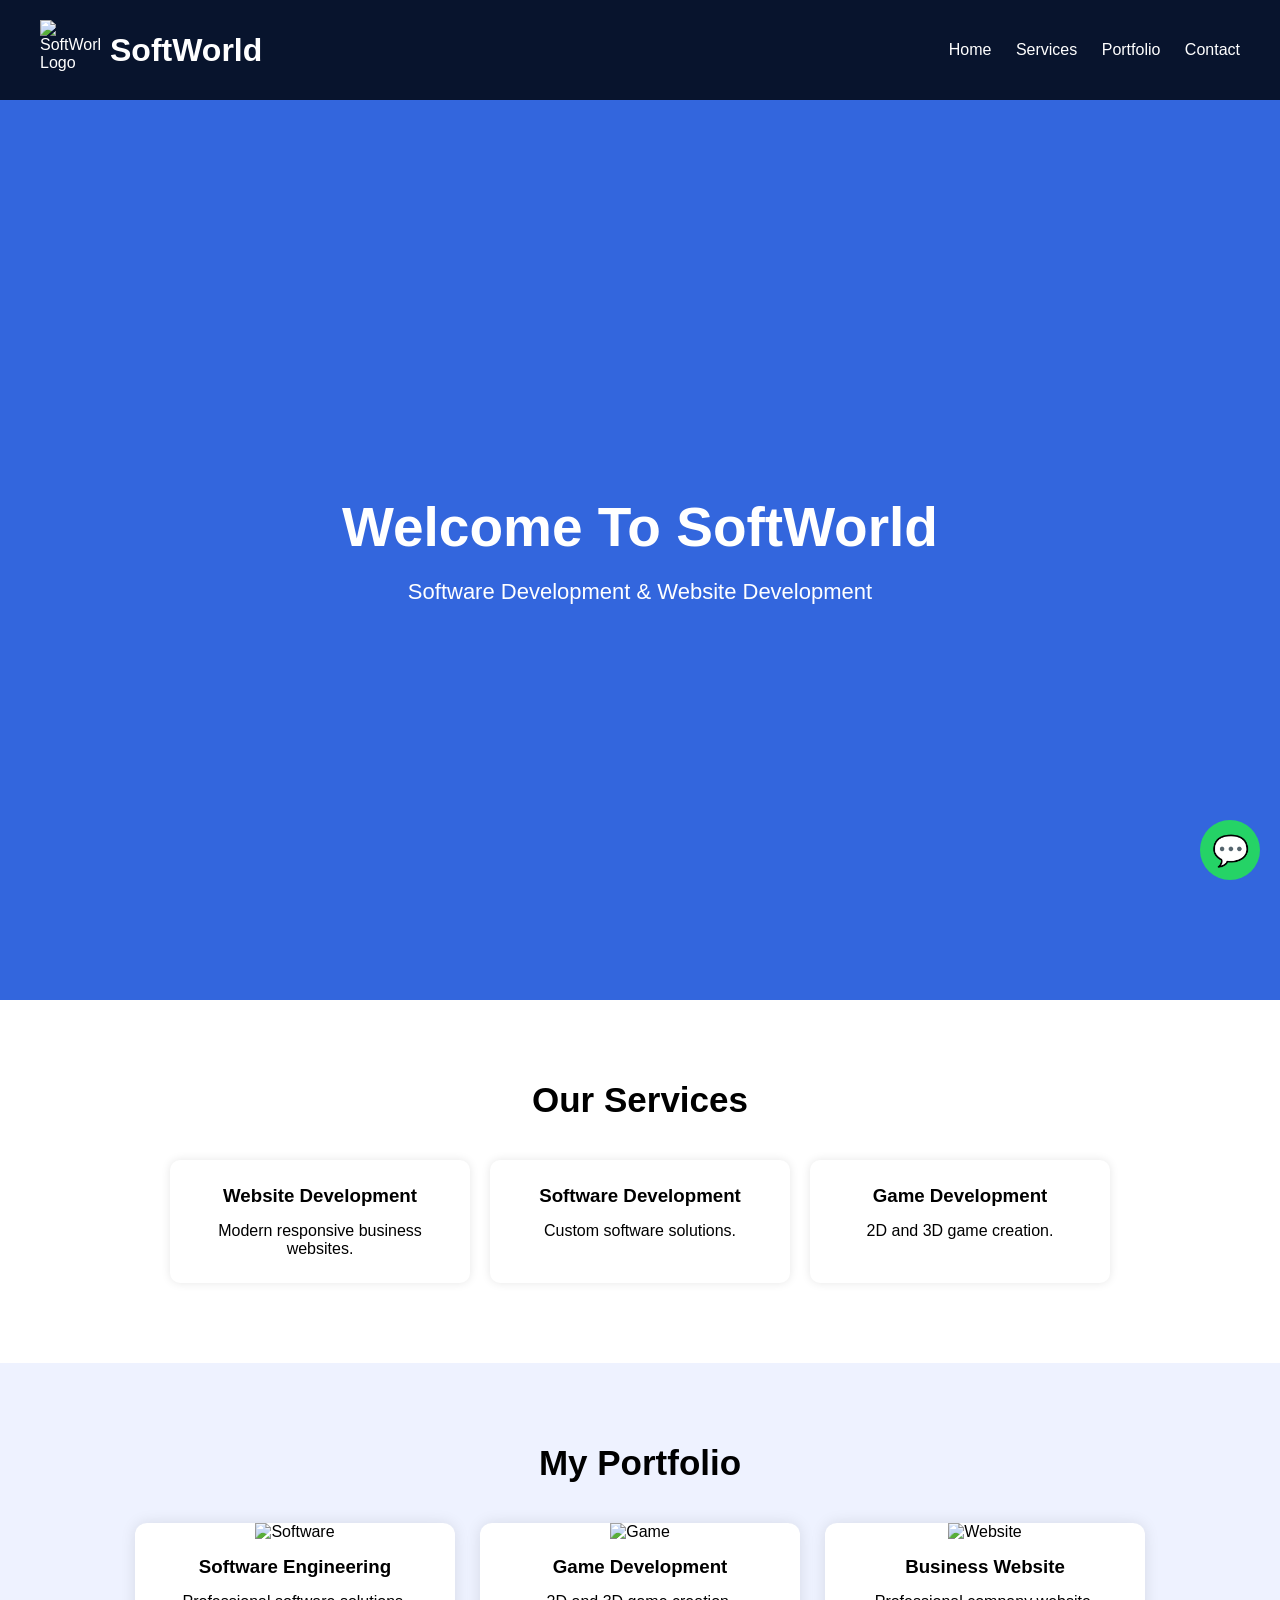
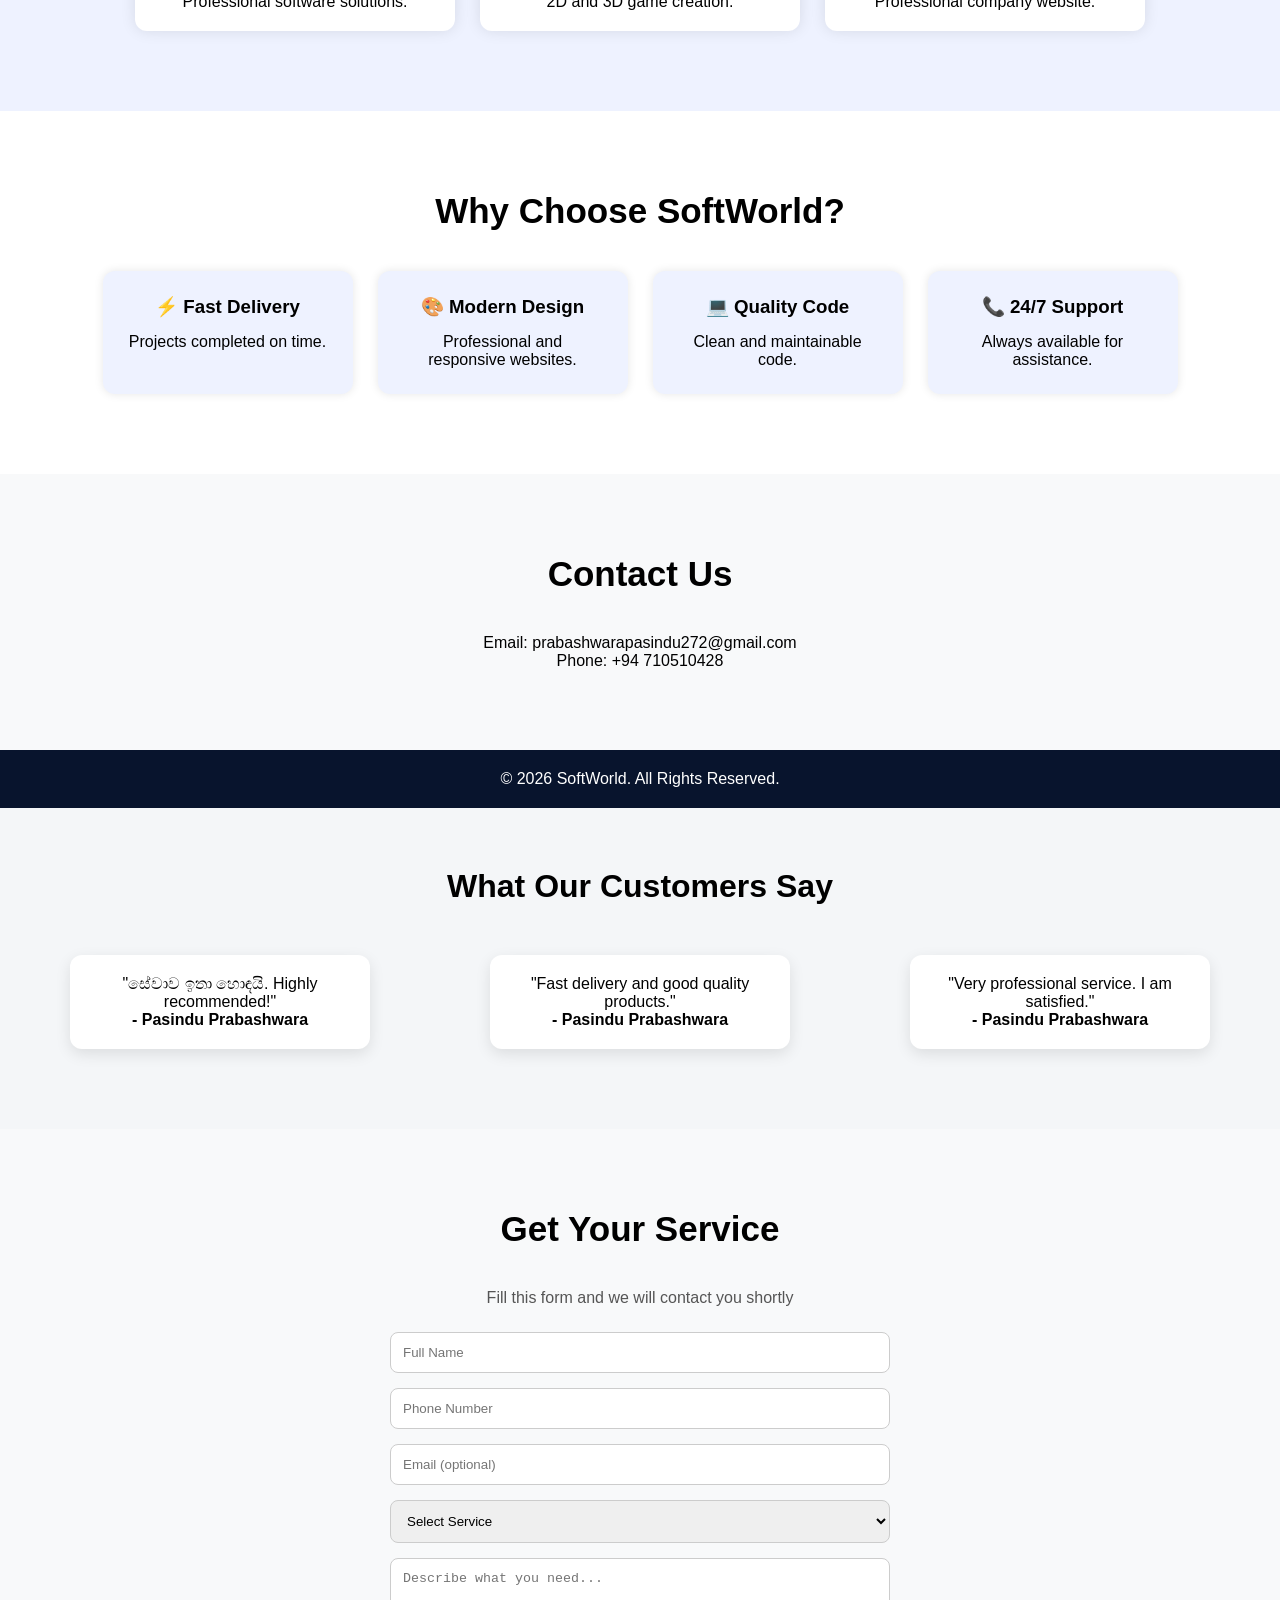
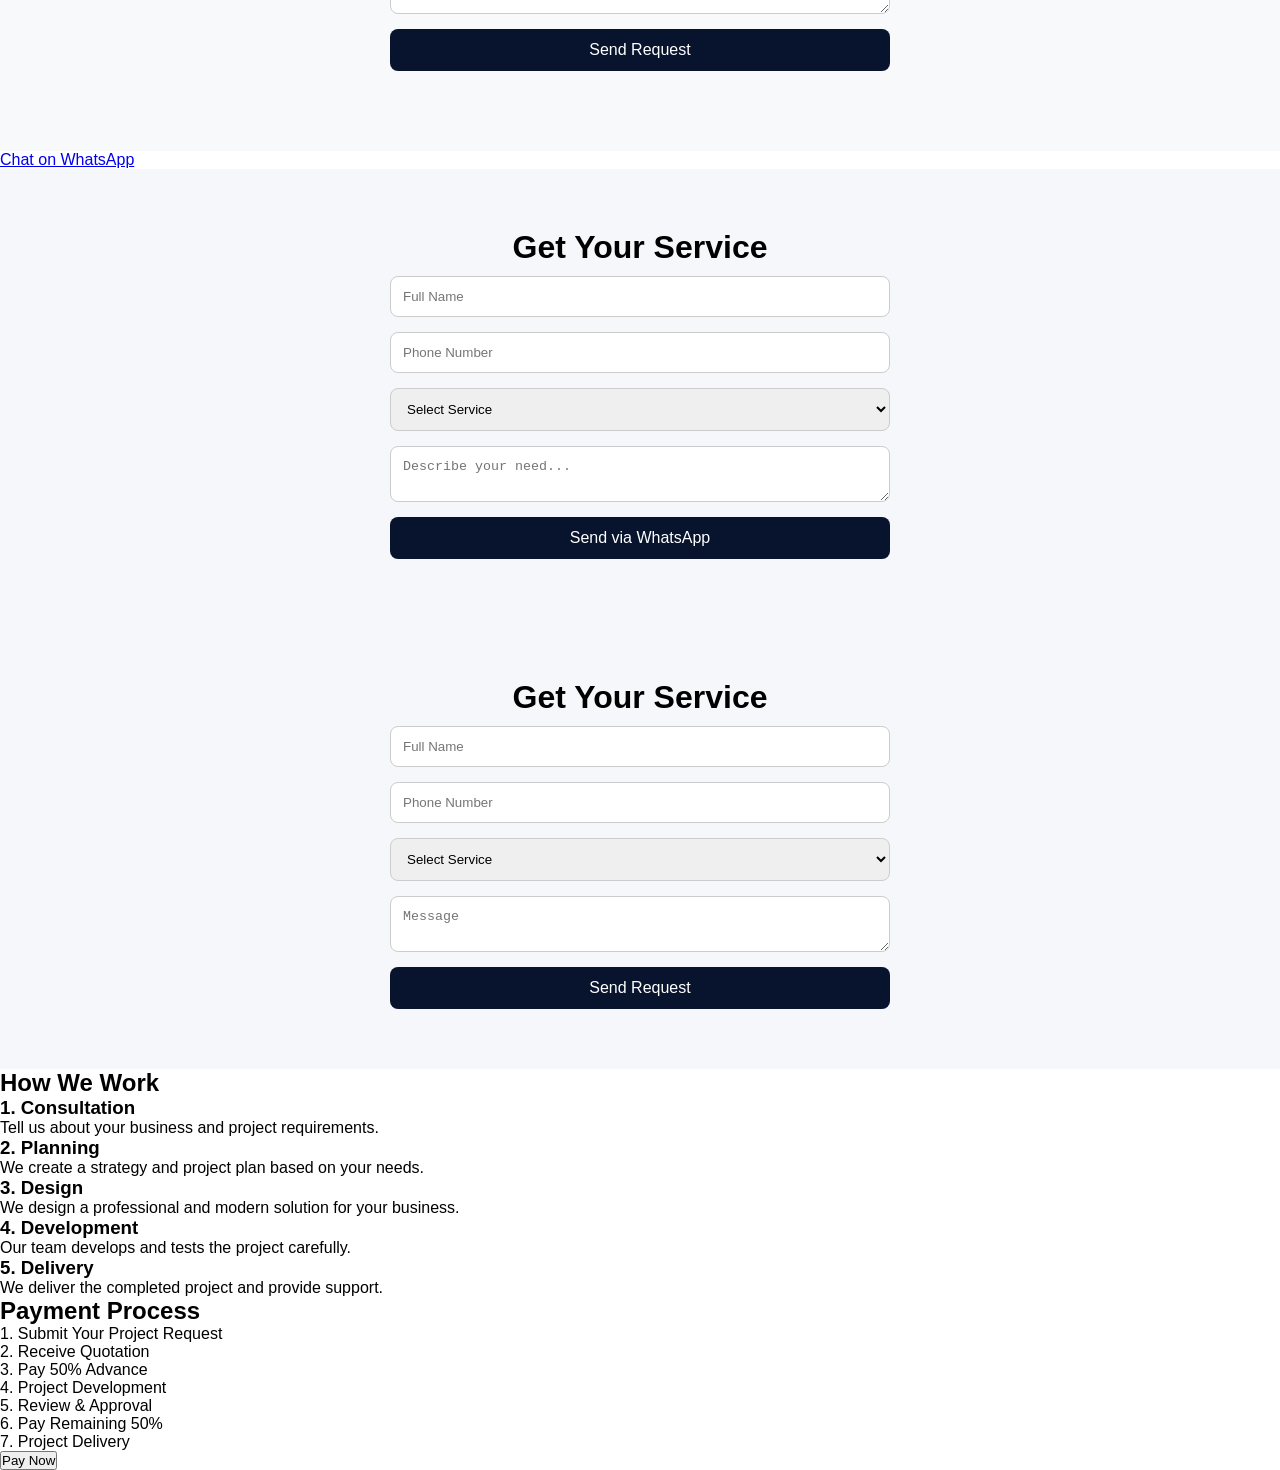
==== index.html @ 09536301 "Add files via upload" ====
<!DOCTYPE html>
<html lang="en">
<head>
<meta charset="UTF-8">
<meta name="viewport" content="width=device-width, initial-scale=1.0">

<title>SoftWorld</title>

<link rel="icon" href="images/logo.jpg">
<link rel="stylesheet" href="style.css">

</head>

<body>

<header>

    <div class="logo">
        <img src="images/logo.jpg" alt="SoftWorld Logo">
        <h1>SoftWorld</h1>
    </div>

    <nav>
        <a href="#home">Home</a>
        <a href="#services">Services</a>
        <a href="#portfolio">Portfolio</a>
        <a href="#contact">Contact</a>
    </nav>

</header>

<!-- HERO -->

<section id="home">

    <h2>Welcome To SoftWorld</h2>

    <p>
        Software Development & Website Development
    </p>

</section>

<!-- SERVICES -->

<section id="services">

    <h2>Our Services</h2>

    <div class="service-box">

        <div class="card">
            <h3>Website Development</h3>
            <p>Modern responsive business websites.</p>
        </div>

        <div class="card">
            <h3>Software Development</h3>
            <p>Custom software solutions.</p>
        </div>

        <div class="card">
            <h3>Game Development</h3>
            <p>2D and 3D game creation.</p>
        </div>

    </div>

</section>

<!-- PORTFOLIO -->

<section id="portfolio">

    <h2>My Portfolio</h2>

    <div class="portfolio-container">

        <div class="portfolio-card">
            <img src="images/software.jpg" alt="Software">
            <h3>Software Engineering</h3>
            <p>Professional software solutions.</p>
        </div>

        <div class="portfolio-card">
            <img src="images/game.jpg" alt="Game">
            <h3>Game Development</h3>
            <p>2D and 3D game creation.</p>
        </div>

        <div class="portfolio-card">
            <img src="images/website.jpg" alt="Website">
            <h3>Business Website</h3>
            <p>Professional company website.</p>
        </div>

    </div>

</section>

<!-- WHY US -->

<section class="why-us">

    <h2>Why Choose SoftWorld?</h2>

    <div class="why-container">

        <div class="why-card">
            <h3>⚡ Fast Delivery</h3>
            <p>Projects completed on time.</p>
        </div>

        <div class="why-card">
            <h3>🎨 Modern Design</h3>
            <p>Professional and responsive websites.</p>
        </div>

        <div class="why-card">
            <h3>💻 Quality Code</h3>
            <p>Clean and maintainable code.</p>
        </div>

        <div class="why-card">
            <h3>📞 24/7 Support</h3>
            <p>Always available for assistance.</p>
        </div>

    </div>

</section>

<!-- CONTACT -->

<section id="contact">

    <h2>Contact Us</h2>

    <p>Email: prabashwarapasindu272@gmail.com
</p>

    <p>Phone: +94 710510428</p>

</section>

<!-- FOOTER -->

<footer>

    <p>© 2026 SoftWorld. All Rights Reserved.</p>

</footer>

</body>
</html>
<a href="https://wa.me/94710510428"
class="whatsapp"
target="_blank">
💬
</a>
<section class="reviews" id="reviews">
  <h2>What Our Customers Say</h2>

  <div class="review-container">

    <div class="review-card">
      <p>"සේවාව ඉතා හොඳයි. Highly recommended!"</p>
      <h4>- Pasindu Prabashwara</h4>
    </div>

    <div class="review-card">
      <p>"Fast delivery and good quality products."</p>
      <h4>- Pasindu Prabashwara</h4>
    </div>

    <div class="review-card">
      <p>"Very professional service. I am satisfied."</p>
      <h4>- Pasindu Prabashwara</h4>
    </div>

  </div>
</section>
<section class="lead-form" id="contact">
  <h2>Get Your Service</h2>
  <p>Fill this form and we will contact you shortly</p>

  <form>
    <input type="text" placeholder="Full Name" required>
    
    <input type="tel" placeholder="Phone Number" required>

    <input type="email" placeholder="Email (optional)">

    <select required>
      <option value="">Select Service</option>
      <option>Website Design</option>
      <option>Business Logo</option>
      <option>Online Marketing</option>
      <option>Other</option>
    </select>

    <textarea placeholder="Describe what you need..." required></textarea>

    <button type="submit">Send Request</button>
  </form>
</section>
<a href="https://wa.me/94710510428" class="whatsapp-btn">
  Chat on WhatsApp
</a>
<section class="lead-form">
  <h2>Get Your Service</h2>

  <form onsubmit="sendToWhatsApp(); return false;">

    <input type="text" id="name" placeholder="Full Name" required>

    <input type="tel" id="phone" placeholder="Phone Number" required>

    <select id="service" required>
      <option value="">Select Service</option>
      <option>Website Design</option>
      <option>Logo Design</option>
      <option>Marketing</option>
      <option>Other</option>
    </select>

    <textarea id="message" placeholder="Describe your need..." required></textarea>

    <button type="submit">Send via WhatsApp</button>

  </form>
</section>
<section class="lead-form">
  <h2>Get Your Service</h2>

  <form onsubmit="sendData(); return false;">

    <input type="text" id="name" placeholder="Full Name" required>
    <input type="tel" id="phone" placeholder="Phone Number" required>

    <select id="service" required>
      <option value="">Select Service</option>
      <option>Software Development</option>
      <option>Web Sites</option>
      <option>Gaming</option>
    </select>

    <textarea id="message" placeholder="Message" required></textarea>

    <button type="submit">Send Request</button>

  </form>
</section>
<section class="process">
    <h2>How We Work</h2>

    <div class="step">
        <h3>1. Consultation</h3>
        <p>Tell us about your business and project requirements.</p>
    </div>

    <div class="step">
        <h3>2. Planning</h3>
        <p>We create a strategy and project plan based on your needs.</p>
    </div>

    <div class="step">
        <h3>3. Design</h3>
        <p>We design a professional and modern solution for your business.</p>
    </div>

    <div class="step">
        <h3>4. Development</h3>
        <p>Our team develops and tests the project carefully.</p>
    </div>

    <div class="step">
        <h3>5. Delivery</h3>
        <p>We deliver the completed project and provide support.</p>
    </div>
</section>
<section class="payment-process">
    <h2>Payment Process</h2>

    <div class="step">1. Submit Your Project Request</div>
    <div class="step">2. Receive Quotation</div>
    <div class="step">3. Pay 50% Advance</div>
    <div class="step">4. Project Development</div>
    <div class="step">5. Review & Approval</div>
    <div class="step">6. Pay Remaining 50%</div>
    <div class="step">7. Project Delivery</div>
</section>
<form method="post" action="https://sandbox.payhere.lk/pay/checkout">
    <input type="hidden" name="merchant_id" value="YOUR_MERCHANT_ID">
    <input type="hidden" name="return_url" value="https://yourwebsite.com/success">
    <input type="hidden" name="cancel_url" value="https://yourwebsite.com/cancel">
    <input type="hidden" name="notify_url" value="https://yourwebsite.com/notify">

    <input type="hidden" name="order_id" value="001">
    <input type="hidden" name="items" value="Website Development">
    <input type="hidden" name="currency" value="LKR">
    <input type="hidden" name="amount" value="10000">

    <button type="submit">Pay Now</button>
</form>
---- style.css ----
*{
    margin:0;
    padding:0;
    box-sizing:border-box;
}

body{
    font-family:Arial, sans-serif;
}

/* HEADER */

header{
    background:#08142d;
    color:white;
    padding:20px 40px;
    display:flex;
    justify-content:space-between;
    align-items:center;
}

.logo{
    display:flex;
    align-items:center;
    gap:10px;
}

.logo img{
    width:60px;
    height:60px;
    object-fit:contain;
}

nav a{
    color:white;
    text-decoration:none;
    margin-left:20px;
}

/* HOME */

#home{
    background:#3366dd;
    color:white;
    text-align:center;

    min-height:100vh;

    display:flex;
    flex-direction:column;
    justify-content:center;
    align-items:center;
}

#home h2{
    font-size:55px;
    margin-bottom:20px;
}

#home p{
    font-size:22px;
}

/* SERVICES */

#services{
    padding:80px 20px;
    text-align:center;
}

#services h2{
    margin-bottom:40px;
    font-size:35px;
}

.service-box{
    display:flex;
    justify-content:center;
    gap:20px;
    flex-wrap:wrap;
}

.card{
    width:300px;
    background:white;
    padding:25px;
    border-radius:10px;
    box-shadow:0 0 10px rgba(0,0,0,0.1);
}

.card h3{
    margin-bottom:15px;
}

/* PORTFOLIO */

#portfolio{
    padding:80px 20px;
    text-align:center;
    background:#eef2ff;
}

#portfolio h2{
    font-size:35px;
    margin-bottom:40px;
}

.portfolio-container{
    display:flex;
    justify-content:center;
    gap:25px;
    flex-wrap:wrap;
}

.portfolio-card{
    width:320px;
    background:white;
    border-radius:12px;
    overflow:hidden;
    box-shadow:0 0 15px rgba(0,0,0,0.1);
}

.portfolio-card img{
    width:100%;
    height:220px;
    object-fit:cover;
}

.portfolio-card h3{
    margin:15px 0;
}

.portfolio-card p{
    padding:0 15px 20px;
}

/* WHY US */

.why-us{
    padding:80px 20px;
    background:#ffffff;
    text-align:center;
}

.why-us h2{
    font-size:35px;
    margin-bottom:40px;
}

.why-container{
    display:flex;
    justify-content:center;
    gap:25px;
    flex-wrap:wrap;
}

.why-card{
    width:250px;
    background:#eef2ff;
    padding:25px;
    border-radius:12px;
    box-shadow:0 0 10px rgba(0,0,0,0.1);
    transition:0.3s;
}

.why-card:hover{
    transform:translateY(-10px);
}

.why-card h3{
    margin-bottom:15px;
}/* CONTACT */

#contact{
    padding:80px 20px;
    background:#f8f9fa;
    text-align:center;
}

#contact h2{
    font-size:35px;
    margin-bottom:40px;
}

.contact-container{
    display:flex;
    justify-content:center;
    gap:40px;
    flex-wrap:wrap;
}

.contact-info{
    text-align:left;
    max-width:300px;
}

.contact-info p{
    margin:15px 0;
}

.contact-form{
    display:flex;
    flex-direction:column;
    width:350px;
}

.contact-form input,
.contact-form textarea{
    margin-bottom:15px;
    padding:12px;
    border:1px solid #ccc;
    border-radius:8px;
}

.contact-form button{
    background:#3366dd;
    color:white;
    border:none;
    padding:12px;
    border-radius:8px;
    cursor:pointer;
}

.contact-form button:hover{
    background:#2244aa;
}

/* FOOTER */

footer{
    background:#08142d;
    color:white;
    text-align:center;
    padding:20px;
}
.whatsapp{
    position:fixed;
    bottom:20px;
    right:20px;
    background:#25D366;
    color:white;
    width:60px;
    height:60px;
    border-radius:50%;
    display:flex;
    justify-content:center;
    align-items:center;
    text-decoration:none;
    font-size:30px;
}
.reviews{
  padding:60px;
  background:#f5f5f5;
  text-align:center;
}

.review-card{
  background:white;
  margin:20px auto;
  padding:20px;
  width:60%;
  border-radius:10px;
  box-shadow:0 0 10px rgba(0,0,0,0.1);
}
.reviews{
  padding:60px 20px;
  background:#f4f6f8;
  text-align:center;
}

.reviews h2{
  font-size:32px;
  margin-bottom:30px;
}

.review-container{
  display:flex;
  flex-wrap:wrap;
  justify-content:center;
  gap:20px;
}

.review-card{
  background:white;
  width:300px;
  padding:20px;
  border-radius:12px;
  box-shadow:0 5px 15px rgba(0,0,0,0.1);
  transition:0.3s;
}

.review-card:hover{
  transform:translateY(-5px);
}
.review-form{
  padding:50px 20px;
  text-align:center;
}

.review-form form{
  max-width:500px;
  margin:auto;
  display:flex;
  flex-direction:column;
  gap:15px;
}

.review-form input,
.review-form textarea{
  padding:12px;
  border:1px solid #ccc;
  border-radius:8px;
}

.review-form button{
  padding:12px;
  background:#08142d;
  color:white;
  border:none;
  border-radius:8px;
  cursor:pointer;
}

.review-form button:hover{
  background:#0d1f44;
}
.lead-form{
  padding:60px 20px;
  background:#f5f7fa;
  text-align:center;
}

.lead-form h2{
  font-size:32px;
  margin-bottom:10px;
}

.lead-form p{
  margin-bottom:25px;
  color:#555;
}

.lead-form form{
  max-width:500px;
  margin:auto;
  display:flex;
  flex-direction:column;
  gap:15px;
}

.lead-form input,
.lead-form select,
.lead-form textarea{
  padding:12px;
  border:1px solid #ccc;
  border-radius:8px;
}

.lead-form button{
  padding:12px;
  background:#08142d;
  color:white;
  border:none;
  border-radius:8px;
  cursor:pointer;
  font-size:16px;
}

.lead-form button:hover{
  background:#0d1f44;
}
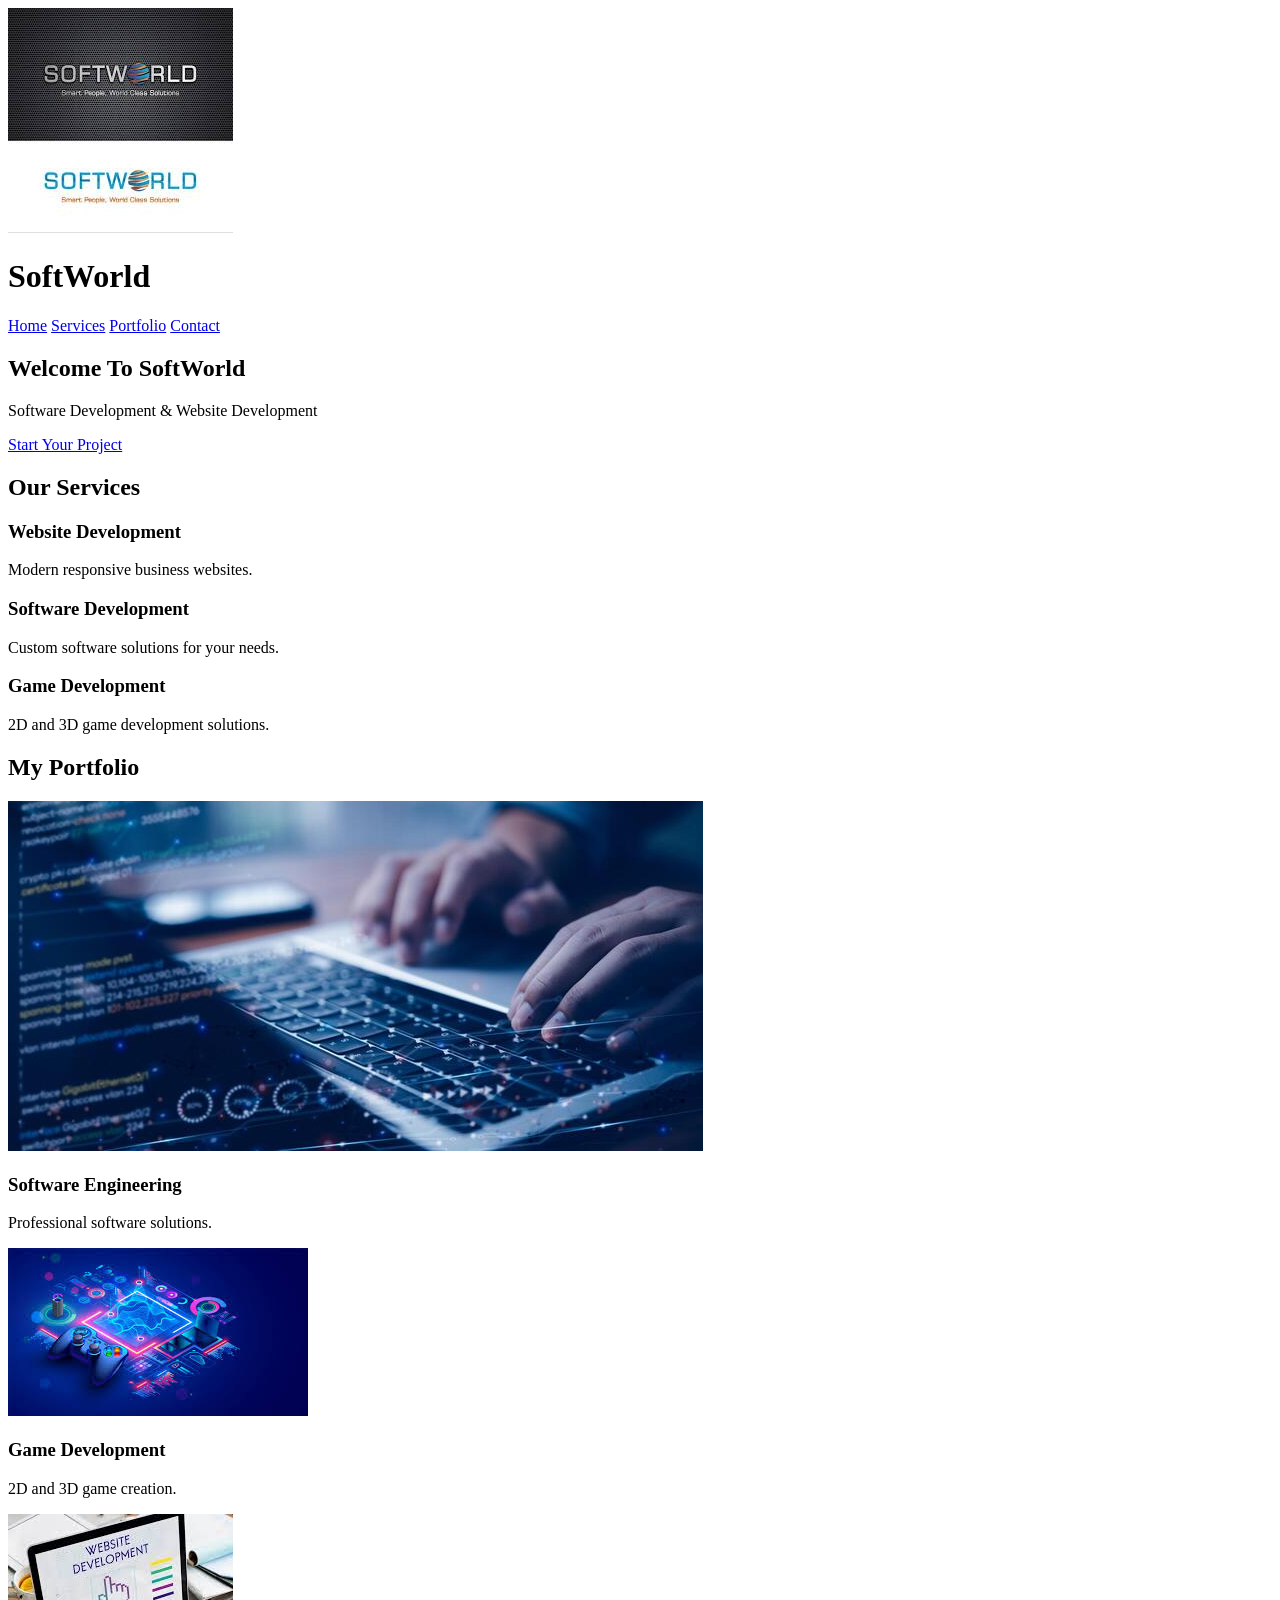
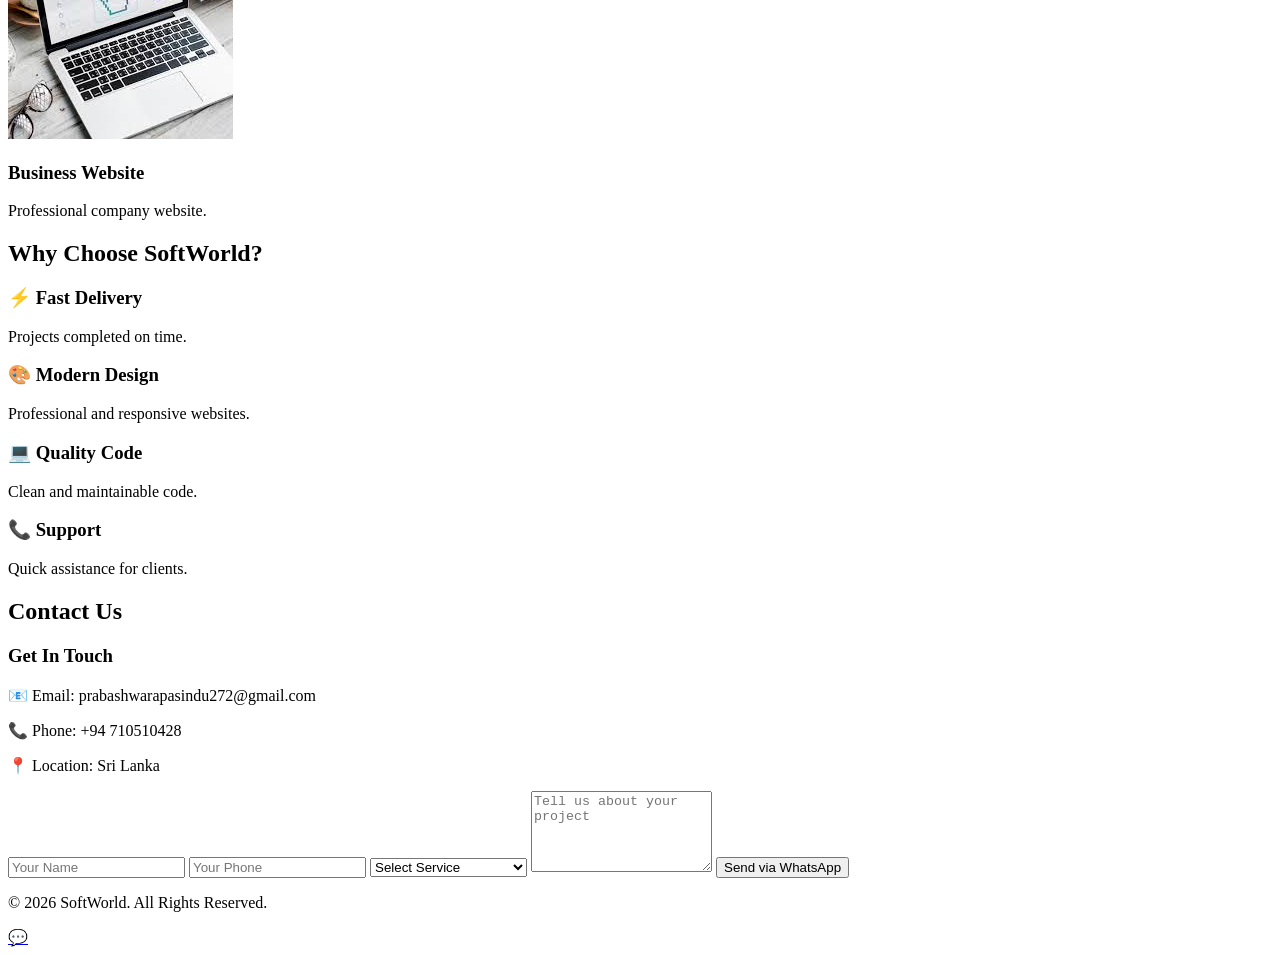
==== commit 44a6a8c9: "Add files via upload" ====
--- a/index.html
+++ b/index.html
@@ -1,305 +1,106 @@
-<!DOCTYPE html>
-<html lang="en">
-<head>
-<meta charset="UTF-8">
-<meta name="viewport" content="width=device-width, initial-scale=1.0">
-
-<title>SoftWorld</title>
-
-<link rel="icon" href="images/logo.jpg">
-<link rel="stylesheet" href="style.css">
-
-</head>
-
-<body>
-
-<header>
-
-    <div class="logo">
-        <img src="images/logo.jpg" alt="SoftWorld Logo">
-        <h1>SoftWorld</h1>
-    </div>
-
-    <nav>
-        <a href="#home">Home</a>
-        <a href="#services">Services</a>
-        <a href="#portfolio">Portfolio</a>
-        <a href="#contact">Contact</a>
-    </nav>
-
-</header>
-
-<!-- HERO -->
-
-<section id="home">
-
-    <h2>Welcome To SoftWorld</h2>
-
-    <p>
-        Software Development & Website Development
-    </p>
-
-</section>
-
-<!-- SERVICES -->
-
-<section id="services">
-
-    <h2>Our Services</h2>
-
-    <div class="service-box">
-
-        <div class="card">
-            <h3>Website Development</h3>
-            <p>Modern responsive business websites.</p>
-        </div>
-
-        <div class="card">
-            <h3>Software Development</h3>
-            <p>Custom software solutions.</p>
-        </div>
-
-        <div class="card">
-            <h3>Game Development</h3>
-            <p>2D and 3D game creation.</p>
-        </div>
-
-    </div>
-
-</section>
-
-<!-- PORTFOLIO -->
-
-<section id="portfolio">
-
-    <h2>My Portfolio</h2>
-
-    <div class="portfolio-container">
-
-        <div class="portfolio-card">
-            <img src="images/software.jpg" alt="Software">
-            <h3>Software Engineering</h3>
-            <p>Professional software solutions.</p>
-        </div>
-
-        <div class="portfolio-card">
-            <img src="images/game.jpg" alt="Game">
-            <h3>Game Development</h3>
-            <p>2D and 3D game creation.</p>
-        </div>
-
-        <div class="portfolio-card">
-            <img src="images/website.jpg" alt="Website">
-            <h3>Business Website</h3>
-            <p>Professional company website.</p>
-        </div>
-
-    </div>
-
-</section>
-
-<!-- WHY US -->
-
-<section class="why-us">
-
-    <h2>Why Choose SoftWorld?</h2>
-
-    <div class="why-container">
-
-        <div class="why-card">
-            <h3>⚡ Fast Delivery</h3>
-            <p>Projects completed on time.</p>
-        </div>
-
-        <div class="why-card">
-            <h3>🎨 Modern Design</h3>
-            <p>Professional and responsive websites.</p>
-        </div>
-
-        <div class="why-card">
-            <h3>💻 Quality Code</h3>
-            <p>Clean and maintainable code.</p>
-        </div>
-
-        <div class="why-card">
-            <h3>📞 24/7 Support</h3>
-            <p>Always available for assistance.</p>
-        </div>
-
-    </div>
-
-</section>
-
-<!-- CONTACT -->
-
-<section id="contact">
-
-    <h2>Contact Us</h2>
-
-    <p>Email: prabashwarapasindu272@gmail.com
-</p>
-
-    <p>Phone: +94 710510428</p>
-
-</section>
-
-<!-- FOOTER -->
-
-<footer>
-
-    <p>© 2026 SoftWorld. All Rights Reserved.</p>
-
-</footer>
-
-</body>
-</html>
-<a href="https://wa.me/94710510428"
-class="whatsapp"
-target="_blank">
-💬
-</a>
-<section class="reviews" id="reviews">
-  <h2>What Our Customers Say</h2>
-
-  <div class="review-container">
-
-    <div class="review-card">
-      <p>"සේවාව ඉතා හොඳයි. Highly recommended!"</p>
-      <h4>- Pasindu Prabashwara</h4>
-    </div>
-
-    <div class="review-card">
-      <p>"Fast delivery and good quality products."</p>
-      <h4>- Pasindu Prabashwara</h4>
-    </div>
-
-    <div class="review-card">
-      <p>"Very professional service. I am satisfied."</p>
-      <h4>- Pasindu Prabashwara</h4>
-    </div>
-
-  </div>
-</section>
-<section class="lead-form" id="contact">
-  <h2>Get Your Service</h2>
-  <p>Fill this form and we will contact you shortly</p>
-
-  <form>
-    <input type="text" placeholder="Full Name" required>
-    
-    <input type="tel" placeholder="Phone Number" required>
-
-    <input type="email" placeholder="Email (optional)">
-
-    <select required>
-      <option value="">Select Service</option>
-      <option>Website Design</option>
-      <option>Business Logo</option>
-      <option>Online Marketing</option>
-      <option>Other</option>
-    </select>
-
-    <textarea placeholder="Describe what you need..." required></textarea>
-
-    <button type="submit">Send Request</button>
-  </form>
-</section>
-<a href="https://wa.me/94710510428" class="whatsapp-btn">
-  Chat on WhatsApp
-</a>
-<section class="lead-form">
-  <h2>Get Your Service</h2>
-
-  <form onsubmit="sendToWhatsApp(); return false;">
-
-    <input type="text" id="name" placeholder="Full Name" required>
-
-    <input type="tel" id="phone" placeholder="Phone Number" required>
-
-    <select id="service" required>
-      <option value="">Select Service</option>
-      <option>Website Design</option>
-      <option>Logo Design</option>
-      <option>Marketing</option>
-      <option>Other</option>
-    </select>
-
-    <textarea id="message" placeholder="Describe your need..." required></textarea>
-
-    <button type="submit">Send via WhatsApp</button>
-
-  </form>
-</section>
-<section class="lead-form">
-  <h2>Get Your Service</h2>
-
-  <form onsubmit="sendData(); return false;">
-
-    <input type="text" id="name" placeholder="Full Name" required>
-    <input type="tel" id="phone" placeholder="Phone Number" required>
-
-    <select id="service" required>
-      <option value="">Select Service</option>
-      <option>Software Development</option>
-      <option>Web Sites</option>
-      <option>Gaming</option>
-    </select>
-
-    <textarea id="message" placeholder="Message" required></textarea>
-
-    <button type="submit">Send Request</button>
-
-  </form>
-</section>
-<section class="process">
-    <h2>How We Work</h2>
-
-    <div class="step">
-        <h3>1. Consultation</h3>
-        <p>Tell us about your business and project requirements.</p>
-    </div>
-
-    <div class="step">
-        <h3>2. Planning</h3>
-        <p>We create a strategy and project plan based on your needs.</p>
-    </div>
-
-    <div class="step">
-        <h3>3. Design</h3>
-        <p>We design a professional and modern solution for your business.</p>
-    </div>
-
-    <div class="step">
-        <h3>4. Development</h3>
-        <p>Our team develops and tests the project carefully.</p>
-    </div>
-
-    <div class="step">
-        <h3>5. Delivery</h3>
-        <p>We deliver the completed project and provide support.</p>
-    </div>
-</section>
-<section class="payment-process">
-    <h2>Payment Process</h2>
-
-    <div class="step">1. Submit Your Project Request</div>
-    <div class="step">2. Receive Quotation</div>
-    <div class="step">3. Pay 50% Advance</div>
-    <div class="step">4. Project Development</div>
-    <div class="step">5. Review & Approval</div>
-    <div class="step">6. Pay Remaining 50%</div>
-    <div class="step">7. Project Delivery</div>
-</section>
-<form method="post" action="https://sandbox.payhere.lk/pay/checkout">
-    <input type="hidden" name="merchant_id" value="YOUR_MERCHANT_ID">
-    <input type="hidden" name="return_url" value="https://yourwebsite.com/success">
-    <input type="hidden" name="cancel_url" value="https://yourwebsite.com/cancel">
-    <input type="hidden" name="notify_url" value="https://yourwebsite.com/notify">
-
-    <input type="hidden" name="order_id" value="001">
-    <input type="hidden" name="items" value="Website Development">
-    <input type="hidden" name="currency" value="LKR">
-    <input type="hidden" name="amount" value="10000">
-
-    <button type="submit">Pay Now</button>
-</form>+<!DOCTYPE html>
+<html lang="en">
+<head>
+<meta charset="UTF-8">
+<meta name="viewport" content="width=device-width, initial-scale=1.0">
+<title>SoftWorld | Web & Software Development</title>
+<meta name="description" content="SoftWorld provides modern website and software development services.">
+<link rel="icon" href="[data-uri]">
+<link rel="stylesheet" href="./style.css">
+</head>
+<body>
+
+<header>
+  <div class="logo">
+    <img src="[data-uri]" alt="SoftWorld Logo">
+    <h1>SoftWorld</h1>
+  </div>
+  <nav>
+    <a href="#home">Home</a>
+    <a href="#services">Services</a>
+    <a href="#portfolio">Portfolio</a>
+    <a href="#contact">Contact</a>
+  </nav>
+</header>
+
+<section id="home" class="hero">
+  <h2>Welcome To SoftWorld</h2>
+  <p>Software Development &amp; Website Development</p>
+  <a class="hero-btn" href="#contact">Start Your Project</a>
+</section>
+
+<section id="services">
+  <h2>Our Services</h2>
+  <div class="service-box">
+    <div class="card"><h3>Website Development</h3><p>Modern responsive business websites.</p></div>
+    <div class="card"><h3>Software Development</h3><p>Custom software solutions for your needs.</p></div>
+    <div class="card"><h3>Game Development</h3><p>2D and 3D game development solutions.</p></div>
+  </div>
+</section>
+
+<section id="portfolio">
+  <h2>My Portfolio</h2>
+  <div class="portfolio-container">
+    <div class="portfolio-card">
+      <img src="[data-uri]" alt="Software development project">
+      <h3>Software Engineering</h3>
+      <p>Professional software solutions.</p>
+    </div>
+    <div class="portfolio-card">
+      <img src="[data-uri]" alt="Game development project">
+      <h3>Game Development</h3>
+      <p>2D and 3D game creation.</p>
+    </div>
+    <div class="portfolio-card">
+      <img src="[data-uri]" alt="Website development project">
+      <h3>Business Website</h3>
+      <p>Professional company website.</p>
+    </div>
+  </div>
+</section>
+
+<section class="why-us">
+  <h2>Why Choose SoftWorld?</h2>
+  <div class="why-container">
+    <div class="why-card"><h3>⚡ Fast Delivery</h3><p>Projects completed on time.</p></div>
+    <div class="why-card"><h3>🎨 Modern Design</h3><p>Professional and responsive websites.</p></div>
+    <div class="why-card"><h3>💻 Quality Code</h3><p>Clean and maintainable code.</p></div>
+    <div class="why-card"><h3>📞 Support</h3><p>Quick assistance for clients.</p></div>
+  </div>
+</section>
+
+<section id="contact">
+  <h2>Contact Us</h2>
+  <div class="contact-container">
+    <div class="contact-info">
+      <h3>Get In Touch</h3>
+      <p>📧 Email: prabashwarapasindu272@gmail.com</p>
+      <p>📞 Phone: +94 710510428</p>
+      <p>📍 Location: Sri Lanka</p>
+    </div>
+
+    <form class="contact-form" onsubmit="sendToWhatsApp(); return false;">
+      <input type="text" id="name" placeholder="Your Name" required>
+      <input type="tel" id="phone" placeholder="Your Phone" required>
+      <select id="service" required>
+        <option value="">Select Service</option>
+        <option>Website Development</option>
+        <option>Software Development</option>
+        <option>Game Development</option>
+        <option>Other</option>
+      </select>
+      <textarea id="message" rows="5" placeholder="Tell us about your project" required></textarea>
+      <button type="submit">Send via WhatsApp</button>
+    </form>
+  </div>
+</section>
+
+<footer>
+  <p>© 2026 SoftWorld. All Rights Reserved.</p>
+</footer>
+
+<a href="https://wa.me/94710510428" class="whatsapp" target="_blank" rel="noopener" aria-label="Chat on WhatsApp">💬</a>
+
+<script src="./app.js"></script>
+</body>
+</html>
